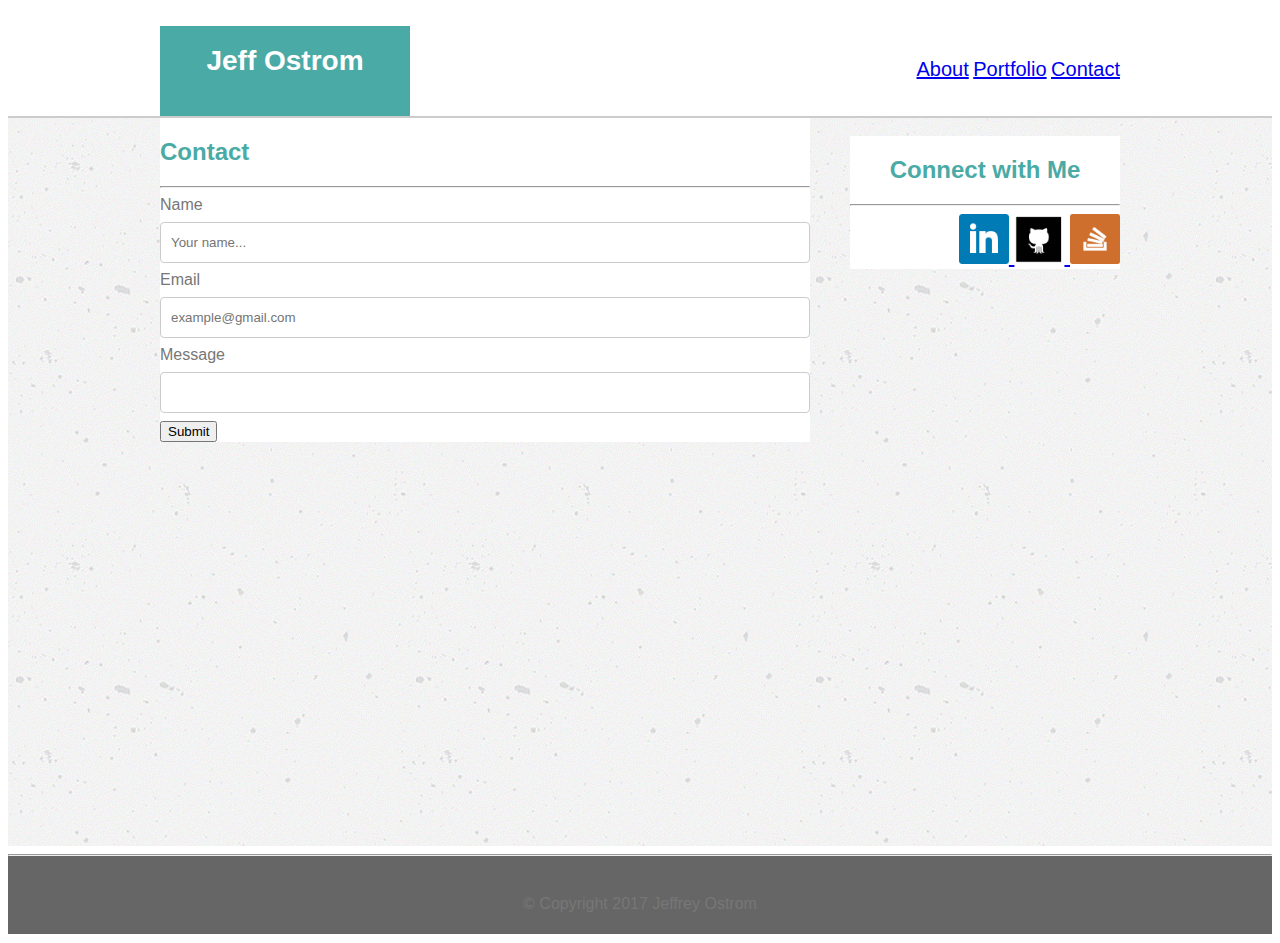
==== contact.html @ f86d0525 "update" ====
<!DOCTYPE html>
<html lang="en-us">
 
<head>
  <meta charset="UTF-8">
  <title>Jeff's Portfolio</title>
  <link rel="stylesheet" type="text/css" href="assets/css/style.css">
</head>
<body>
<!--title top browswer-->
	<header> 
		<div class="content">
			<div class="name">
				<h1>Jeff Ostrom</h1>
			</div>
			<nav>
				<ul>
					<li><a href="index.html">About</a></li>
					<li><a href="portfolio.html">Portfolio</a></li>
					<li><a href="contact.html">Contact</a></li>
				</ul>
			</nav>
		  </div>
	</header>
	<div class="wrapper">
		<div class="content">
			 <div class="main">
				<h2>Contact</h2>
				<hr>
			
			<form action="/action_page.php">
    			<label for="name">Name</label>
    			<input type="text" id="name" name="name" placeholder="Your name...">
		
    			<label for="email">Email</label>
    			<input type="text" id="email" name="email" placeholder="example@gmail.com">

    			<label for="Message">Message</label>
    			<input type="text" id="message name="message">
  
    			<input type="submit" value="Submit">
  			</form>
			</div>
			<div class="side">
				<h2>Connect with Me</h2>
				<hr>
			<nav>
				<ul>  <!--Links to logos side section-->
					<li><a href="https://www.linkedin.com/in/jeffreyostrom/" target="_blank">
							<img src="assets/images/if_square-linkedin_317725.png" width="width="50" height="50" alt="LinkedIn link"">
					<li><a href="https://github.com/JeffOstrom" target="_blank">
							<img src="assets/images/github.png" idth="width="50" height="50" alt="github">
					<li><a href="https://stackoverflow.com/" target="_blank">
							<img src="assets/images/stackoverflow.png" width="width="50" height="50" alt="stackoverflow"> 
						</a>
					</li>
				</nav>
				</ul>
			</div>
		</div>
	</div>
<footer>
	<hr>
&copy; Copyright 2017 Jeffrey Ostrom
</footer>

</body>

</html>
---- assets/css/style.css ----
body{
	height: 100%;
	color: #777777;
	font-family: 'Arial', 'Helvetica Neue', Helvetica, sans-serif;
}

header{
	border-color: #cccccc;
	background-color: #ffffff;
	border-bottom-width: 2px;
	border-top-width: 0;
	border-left-width: 0;
	border-right-width: 0;
	margin: 0;
	padding: 0;
	height: 90px;
	border-style: solid;
}

.content{
	width: 960px;
	margin: 0 auto;

}
.name{
	background-color: #4aaaa5;
	height: 90px;
	width:250px;
	float:left;
}

.name h1{
	font-size: 28px;
	font-weight: bold;
	color: white;
	text-align: center;
}
.main h2{
	color: #4aaaa5;

}

nav{
	height:55px;
	margin:0;
	line-height: 90px;
	float:right;
	color:#777777; 
	display: inline-block;
	list-style-type: none;
	text-align: center;
}

nav ul{
	margin:0;
	padding:0;
	display:inline-block;
	list-style:none;
	vertical-align: center;
	line-height: 1em;
	border-width: 0px;
	color: #777777;
}

nav li{
	display: inline;
	font-size: 20px;
	text-align: center;

}

.wrapper{
	width: 100%;
	background:url(../images/concrete.png) repeat;
	display: inline-block;
	border-width: 0;
	padding: 0;
	min-height: calc(100vh - 92px - 80px);

}

.main {
	width: 650px;
	background-color: #ffffff;
	margin: 0;
	padding: 0;
	float: left;
	margin-right: 40px;


}

.side {
	width: 270px;
	background-color: #ffffff;
	margin: 0;
	padding: 50;
	float: right;
	color: #4aaaa5;
	text-align: center;


}

footer {
	clear: both;
	text-align: center;
	height: 80px;
	background-color: #666666;
	line-height: 79px;
	vertical-align: center;
	border-width: 0px;
	margin: 0;
	color: #777777;
}

input[type=text], select {
    width: 100%;
    padding: 12px 10px;
    margin: 8px 0;
    display: inline-block;
    border: 1px solid #ccc;
    border-radius: 4px;
    box-sizing: border-box;
}
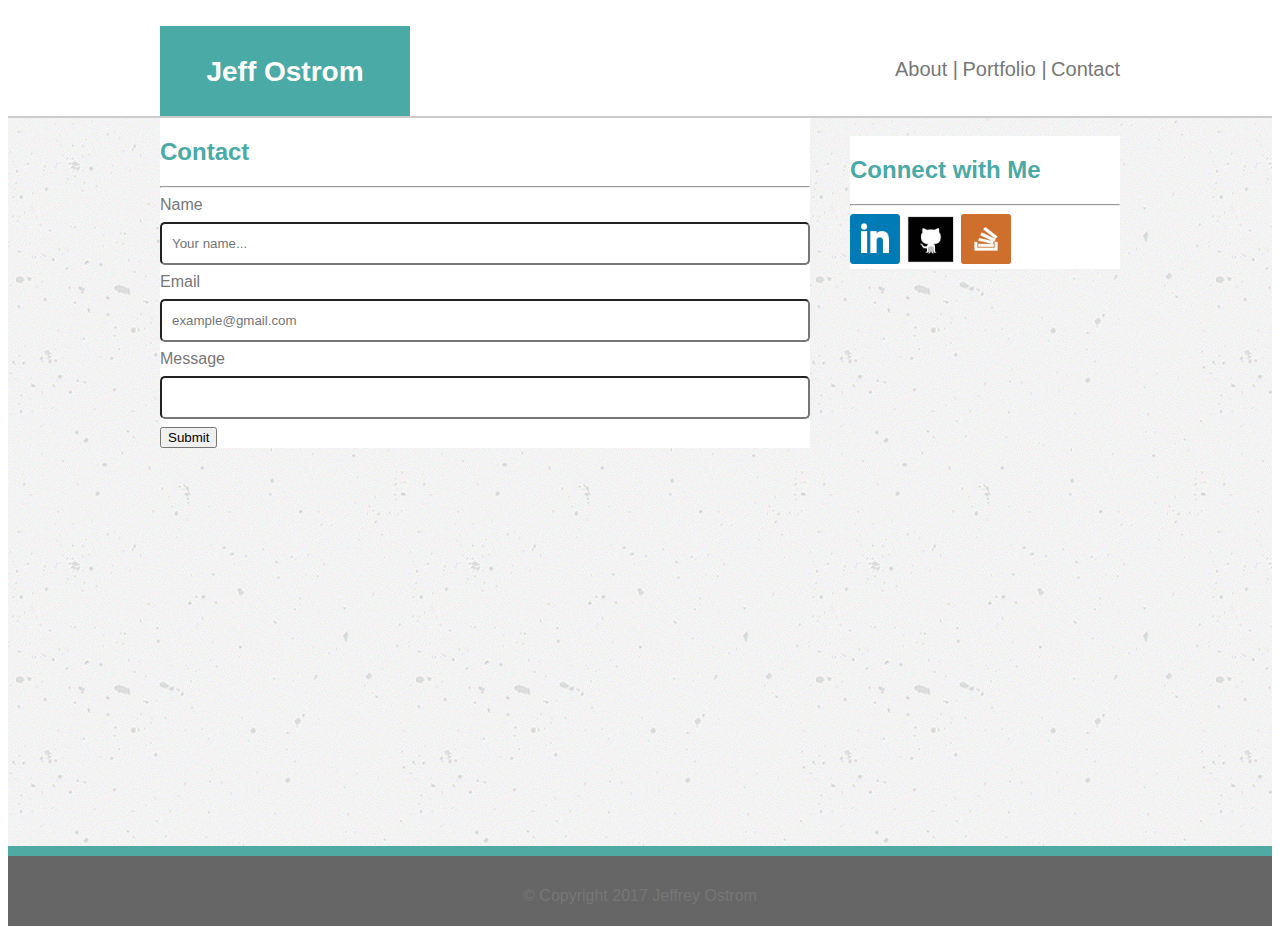
==== commit 66556d92: "html/css update" ====
--- a/contact.html
+++ b/contact.html
@@ -13,11 +13,11 @@
 			<div class="name">
 				<h1>Jeff Ostrom</h1>
 			</div>
-			<nav>
+			<nav> <!--nav layout top right-->
 				<ul>
-					<li><a href="index.html">About</a></li>
-					<li><a href="portfolio.html">Portfolio</a></li>
-					<li><a href="contact.html">Contact</a></li>
+					<li><a class="tabel" href="index.html">About |</a></li>
+					<li><a class="tabel" href="portfolio.html">Portfolio |</a></li>
+					<li><a class="tabel" href="contact.html">Contact</a></li>
 				</ul>
 			</nav>
 		  </div>
@@ -27,7 +27,7 @@
 			 <div class="main">
 				<h2>Contact</h2>
 				<hr>
-			
+			<!--form layout-->
 			<form action="/action_page.php">
     			<label for="name">Name</label>
     			<input type="text" id="name" name="name" placeholder="Your name...">
@@ -39,12 +39,12 @@
     			<input type="text" id="message name="message">
   
     			<input type="submit" value="Submit">
+    			<!--incorrect submit color/size-->
   			</form>
 			</div>
-			<div class="side">
+			<div class="side"> <!-- far right section-->
 				<h2>Connect with Me</h2>
 				<hr>
-			<nav>
 				<ul>  <!--Links to logos side section-->
 					<li><a href="https://www.linkedin.com/in/jeffreyostrom/" target="_blank">
 							<img src="assets/images/if_square-linkedin_317725.png" width="width="50" height="50" alt="LinkedIn link"">
@@ -54,7 +54,6 @@
 							<img src="assets/images/stackoverflow.png" width="width="50" height="50" alt="stackoverflow"> 
 						</a>
 					</li>
-				</nav>
 				</ul>
 			</div>
 		</div>
--- a/assets/css/style.css
+++ b/assets/css/style.css
@@ -19,8 +19,7 @@
 
 .content{
 	width: 960px;
-	margin: 0 auto;
-
+	margin: 0 auto;	
 }
 .name{
 	background-color: #4aaaa5;
@@ -34,17 +33,18 @@
 	font-weight: bold;
 	color: white;
 	text-align: center;
+	margin-top: 0;
+    padding-top: 30px
 }
 .main h2{
 	color: #4aaaa5;
-
 }
 
 nav{
 	height:55px;
 	margin:0;
 	line-height: 90px;
-	float:right;
+	float: right;
 	color:#777777; 
 	display: inline-block;
 	list-style-type: none;
@@ -66,7 +66,11 @@
 	display: inline;
 	font-size: 20px;
 	text-align: center;
+	text-decoration: none;
+}
 
+nav li a {
+	text-decoration: none;
 }
 
 .wrapper{
@@ -76,30 +80,41 @@
 	border-width: 0;
 	padding: 0;
 	min-height: calc(100vh - 92px - 80px);
-
 }
 
 .main {
-	width: 650px;
+	width:650px;
 	background-color: #ffffff;
 	margin: 0;
 	padding: 0;
-	float: left;
-	margin-right: 40px;
-
-
+	float:left;
+	margin-right: 40px
 }
 
 .side {
-	width: 270px;
+		width: 270px;
 	background-color: #ffffff;
 	margin: 0;
 	padding: 50;
 	float: right;
 	color: #4aaaa5;
+}
+
+.side ul{
+	margin:0;
+	padding:0;
+	list-style:none;
+}
+
+.side li{
+	display: inline;
+	font-size: 20px;
 	text-align: center;
+	text-decoration: none;
+}
 
-
+.side li a {
+	text-decoration: none;
 }
 
 footer {
@@ -113,22 +128,55 @@
 	margin: 0;
 	color: #777777;
 }
+footer hr {
+	display: block;
+	margin-top: 0;
+	margin-bottom: 0;
+	margin-left: auto;
+	margin-right: auto;
+	border-style: solid;
+	border-width: 5px;
+	color: #4faaa4;
+
+}
 
 input[type=text], select {
     width: 100%;
     padding: 12px 10px;
     margin: 8px 0;
     display: inline-block;
-    border: 1px solid #ccc;
-    border-radius: 4px;
+    border: 5 solid #ccc;
+    border-radius: 5px;
     box-sizing: border-box;
 }
 
+.portfolio img{
+	height: 150px;
+	width: 200px;	
+	text-decoration: none;
+}
 
+#LinkedIn {
+	margin-right: 80px;
+}
 
+#github {
+	margin-left: 5px;
+}
 
+#stackoverflow {
+	margin-left: 5px;
+}
 
+.tabel {  
+	background-color: white;
+	text-decoration: none;
+	border:none;
+	color: #777777;
+}
 
+.photo{ 
+	float: left; 
+	margin-right: 15px;
+}
 
-
-
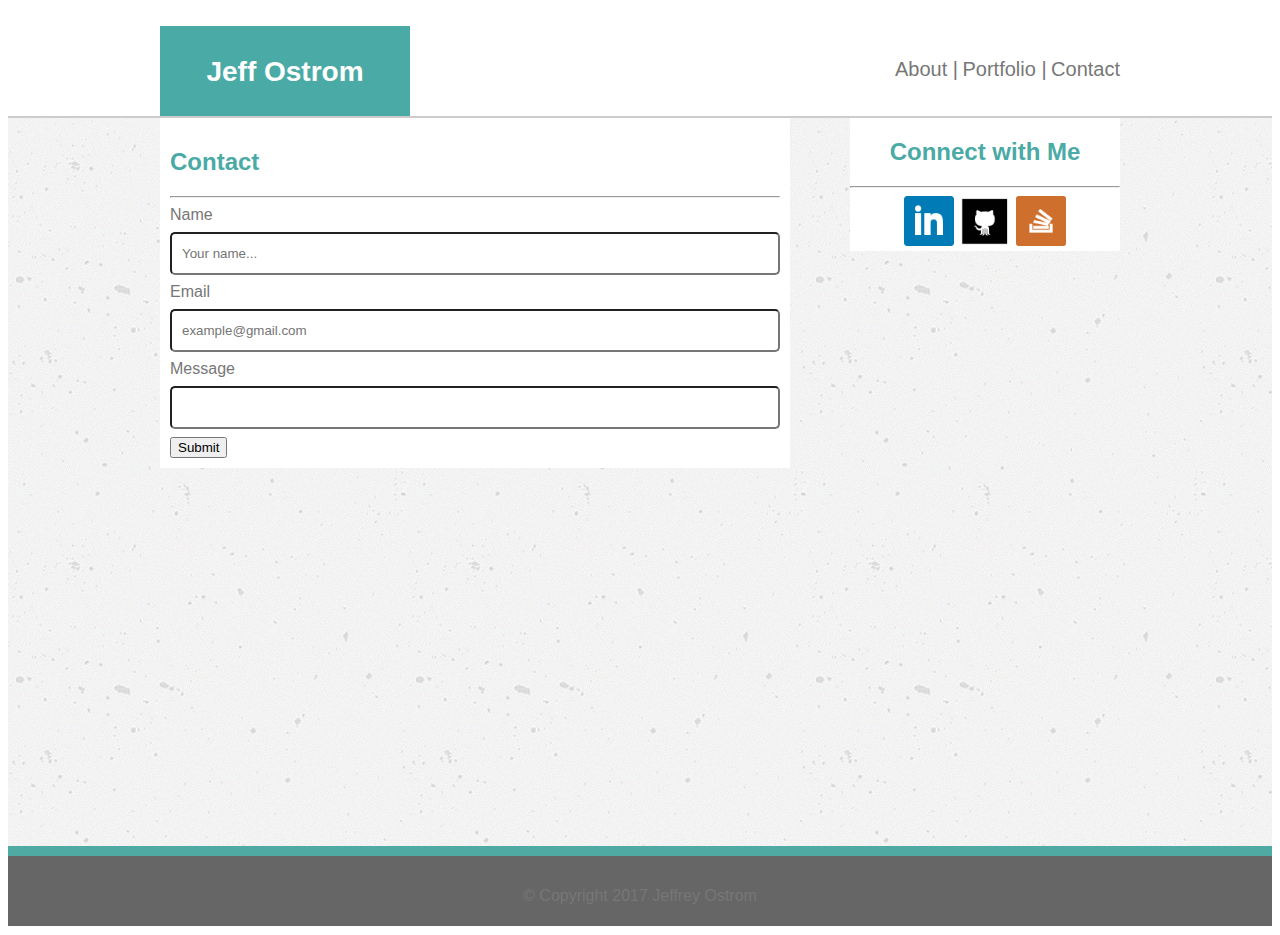
==== commit 755046c1: "updated html/css" ====
--- a/contact.html
+++ b/contact.html
@@ -47,11 +47,11 @@
 				<hr>
 				<ul>  <!--Links to logos side section-->
 					<li><a href="https://www.linkedin.com/in/jeffreyostrom/" target="_blank">
-							<img src="assets/images/if_square-linkedin_317725.png" width="width="50" height="50" alt="LinkedIn link"">
+							<img src="assets/images/if_square-linkedin_317725.png" width="50" height="50" alt="LinkedIn link">
 					<li><a href="https://github.com/JeffOstrom" target="_blank">
-							<img src="assets/images/github.png" idth="width="50" height="50" alt="github">
+							<img src="assets/images/github.png" width="50" height="50" alt="github">
 					<li><a href="https://stackoverflow.com/" target="_blank">
-							<img src="assets/images/stackoverflow.png" width="width="50" height="50" alt="stackoverflow"> 
+							<img src="assets/images/stackoverflow.png" width="50" height="50" alt="stackoverflow">
 						</a>
 					</li>
 				</ul>
--- a/assets/css/style.css
+++ b/assets/css/style.css
@@ -83,10 +83,10 @@
 }
 
 .main {
-	width:650px;
+	width:610px;
 	background-color: #ffffff;
 	margin: 0;
-	padding: 0;
+	padding: 10px;
 	float:left;
 	margin-right: 40px
 }
@@ -95,9 +95,10 @@
 		width: 270px;
 	background-color: #ffffff;
 	margin: 0;
-	padding: 50;
+	padding: 70;
 	float: right;
 	color: #4aaaa5;
+	text-align: center;
 }
 
 .side ul{
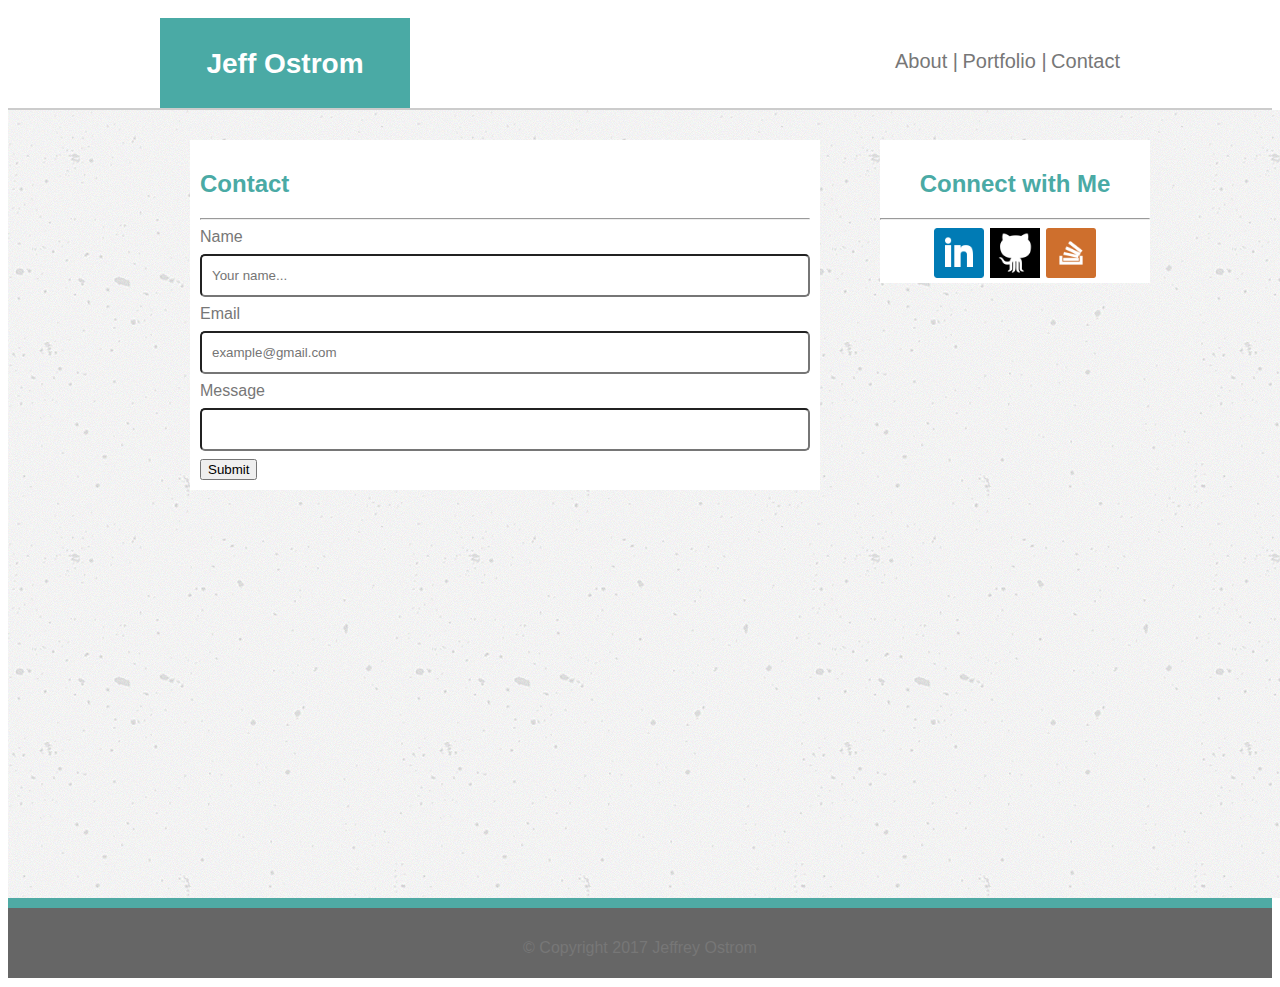
==== commit 660d418b: "html/CSS update" ====
--- a/contact.html
+++ b/contact.html
@@ -25,6 +25,7 @@
 	<div class="wrapper">
 		<div class="content">
 			 <div class="main">
+			<!--main heading contact page-->
 				<h2>Contact</h2>
 				<hr>
 			<!--form layout-->
@@ -44,6 +45,7 @@
 			</div>
 			<div class="side"> <!-- far right section-->
 				<h2>Connect with Me</h2>
+				<!--line break-->
 				<hr>
 				<ul>  <!--Links to logos side section-->
 					<li><a href="https://www.linkedin.com/in/jeffreyostrom/" target="_blank">
--- a/assets/css/style.css
+++ b/assets/css/style.css
@@ -2,6 +2,7 @@
 	height: 100%;
 	color: #777777;
 	font-family: 'Arial', 'Helvetica Neue', Helvetica, sans-serif;
+	margin-top: auto;
 }
 
 header{
@@ -78,7 +79,7 @@
 	background:url(../images/concrete.png) repeat;
 	display: inline-block;
 	border-width: 0;
-	padding: 0;
+	padding: 30px;
 	min-height: calc(100vh - 92px - 80px);
 }
 
@@ -99,6 +100,7 @@
 	float: right;
 	color: #4aaaa5;
 	text-align: center;
+	padding-top: 10px;
 }
 
 .side ul{
@@ -157,18 +159,6 @@
 	text-decoration: none;
 }
 
-#LinkedIn {
-	margin-right: 80px;
-}
-
-#github {
-	margin-left: 5px;
-}
-
-#stackoverflow {
-	margin-left: 5px;
-}
-
 .tabel {  
 	background-color: white;
 	text-decoration: none;
@@ -181,3 +171,5 @@
 	margin-right: 15px;
 }
 
+
+
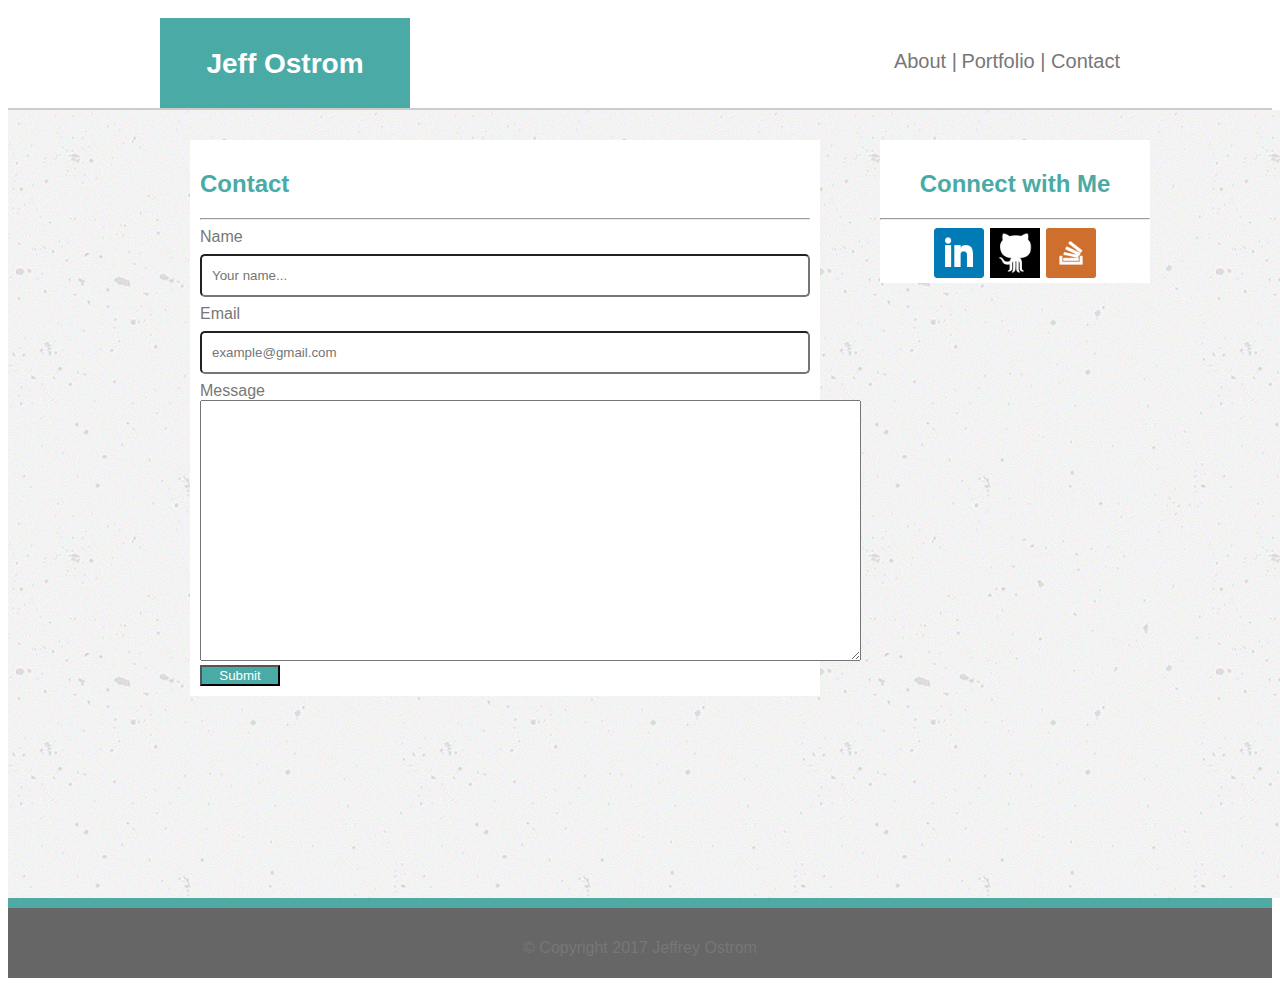
==== commit 31bec068: "Updated" ====
--- a/contact.html
+++ b/contact.html
@@ -4,6 +4,7 @@
 <head>
   <meta charset="UTF-8">
   <title>Jeff's Portfolio</title>
+	<!-- I Put the reset link in and took it out.Aware always need to have moving forward-->
   <link rel="stylesheet" type="text/css" href="assets/css/style.css">
 </head>
 <body>
@@ -16,7 +17,7 @@
 			<nav> <!--nav layout top right-->
 				<ul>
 					<li><a class="tabel" href="index.html">About |</a></li>
-					<li><a class="tabel" href="portfolio.html">Portfolio |</a></li>
+					<li><a class="tabel" href="portfolio.html">Portfolio |</a><li>
 					<li><a class="tabel" href="contact.html">Contact</a></li>
 				</ul>
 			</nav>
@@ -37,16 +38,21 @@
     			<input type="text" id="email" name="email" placeholder="example@gmail.com">
 
     			<label for="Message">Message</label>
-    			<input type="text" id="message name="message">
-  
-    			<input type="submit" value="Submit">
-    			<!--incorrect submit color/size-->
-  			</form>
-			</div>
+    		<br>
+    			<!--message box sizing-->
+				<textarea rows="17" cols="80"> </textarea>
+
+    		<br>
+  			
+  				<!--submit button-->
+  				<button type="button1" class="button1">Submit</button>
+    		</form>
+		</div>
+			
 			<div class="side"> <!-- far right section-->
 				<h2>Connect with Me</h2>
 				<!--line break-->
-				<hr>
+			<hr>
 				<ul>  <!--Links to logos side section-->
 					<li><a href="https://www.linkedin.com/in/jeffreyostrom/" target="_blank">
 							<img src="assets/images/if_square-linkedin_317725.png" width="50" height="50" alt="LinkedIn link">
@@ -60,10 +66,11 @@
 			</div>
 		</div>
 	</div>
-<footer>
+	<!--bottom page footer-->
+	<footer>
 	<hr>
-&copy; Copyright 2017 Jeffrey Ostrom
-</footer>
+		&copy; Copyright 2017 Jeffrey Ostrom
+	</footer>
 
 </body>
 
--- a/assets/css/style.css
+++ b/assets/css/style.css
@@ -3,7 +3,8 @@
 	color: #777777;
 	font-family: 'Arial', 'Helvetica Neue', Helvetica, sans-serif;
 	margin-top: auto;
-}
+	
+	}
 
 header{
 	border-color: #cccccc;
@@ -16,18 +17,19 @@
 	padding: 0;
 	height: 90px;
 	border-style: solid;
-}
+	}
 
 .content{
 	width: 960px;
 	margin: 0 auto;	
-}
+	}
+
 .name{
 	background-color: #4aaaa5;
 	height: 90px;
 	width:250px;
 	float:left;
-}
+	}
 
 .name h1{
 	font-size: 28px;
@@ -36,10 +38,10 @@
 	text-align: center;
 	margin-top: 0;
     padding-top: 30px
-}
+	}
 .main h2{
 	color: #4aaaa5;
-}
+	}
 
 nav{
 	height:55px;
@@ -50,7 +52,7 @@
 	display: inline-block;
 	list-style-type: none;
 	text-align: center;
-}
+	}
 
 nav ul{
 	margin:0;
@@ -61,18 +63,18 @@
 	line-height: 1em;
 	border-width: 0px;
 	color: #777777;
-}
+	}
 
 nav li{
 	display: inline;
 	font-size: 20px;
 	text-align: center;
 	text-decoration: none;
-}
+	}
 
 nav li a {
 	text-decoration: none;
-}
+	}
 
 .wrapper{
 	width: 100%;
@@ -81,7 +83,7 @@
 	border-width: 0;
 	padding: 30px;
 	min-height: calc(100vh - 92px - 80px);
-}
+	}
 
 .main {
 	width:610px;
@@ -90,7 +92,7 @@
 	padding: 10px;
 	float:left;
 	margin-right: 40px
-}
+	}
 
 .side {
 		width: 270px;
@@ -101,24 +103,24 @@
 	color: #4aaaa5;
 	text-align: center;
 	padding-top: 10px;
-}
+	}
 
 .side ul{
 	margin:0;
 	padding:0;
 	list-style:none;
-}
+	}
 
 .side li{
 	display: inline;
 	font-size: 20px;
 	text-align: center;
 	text-decoration: none;
-}
+	}
 
 .side li a {
 	text-decoration: none;
-}
+	}
 
 footer {
 	clear: both;
@@ -130,7 +132,8 @@
 	border-width: 0px;
 	margin: 0;
 	color: #777777;
-}
+	}
+
 footer hr {
 	display: block;
 	margin-top: 0;
@@ -141,7 +144,7 @@
 	border-width: 5px;
 	color: #4faaa4;
 
-}
+	}
 
 input[type=text], select {
     width: 100%;
@@ -151,25 +154,80 @@
     border: 5 solid #ccc;
     border-radius: 5px;
     box-sizing: border-box;
-}
+	}
 
 .portfolio img{
 	height: 150px;
 	width: 200px;	
 	text-decoration: none;
-}
+	}
 
 .tabel {  
 	background-color: white;
 	text-decoration: none;
 	border:none;
 	color: #777777;
-}
+	}
 
 .photo{ 
 	float: left; 
 	margin-right: 15px;
-}
-
-
-
+	}
+
+
+.pictures {
+	display: inline-block;
+	padding: 0px;
+	border: 0px;
+	margin: 0px;
+	position: relative;
+	top:0;
+	left:0;
+}
+
+.pictures img{
+	width: 250px;
+    height: 250px;
+    margin-left: 25px;
+    margin-right: 25px;
+    margin-bottom: 20px;
+    margin-top: 25px;
+}
+
+
+.pictures:nth-child(odd){
+	float: left;
+}
+
+.pictures:nth-child(even){
+	float: right;
+}
+
+.pic-label {
+	position: absolute;
+	top: 210px;
+	left: 0;
+	width: 83.5%;
+	background-color: #4aaaa5;
+	z-index: 2;
+	text-align: center;
+	font-weight: bold;
+	font-size: 20px;
+	color: white;
+	margin-left: 25px;
+	margin-top: 30px;
+}
+
+.button1 {
+	color: white;
+	background-color: #4aaaa5;
+	width: 80px;
+}
+
+
+
+
+
+
+
+
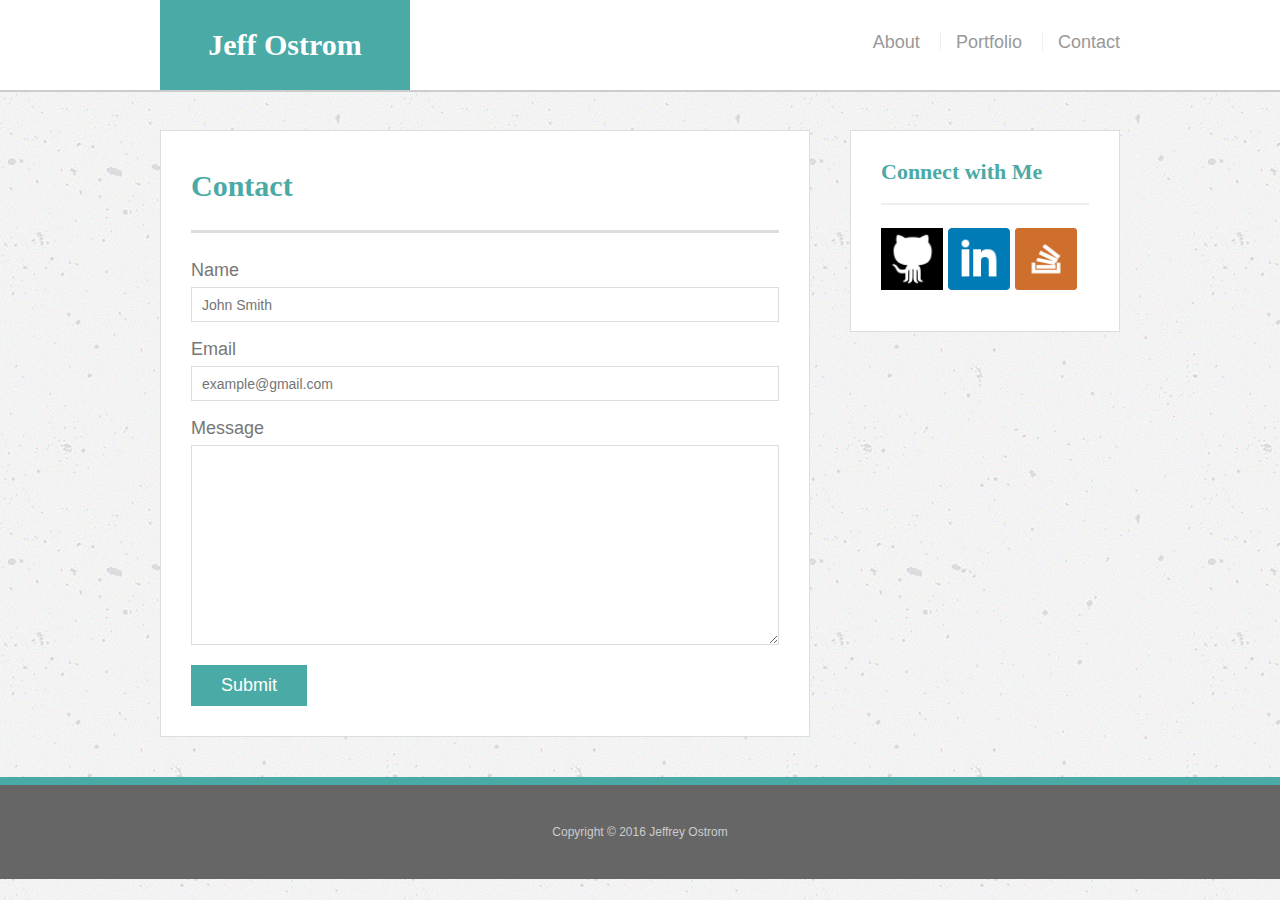
==== commit 0086eb3b: "updated html/css format" ====
--- a/contact.html
+++ b/contact.html
@@ -1,77 +1,67 @@
-<!DOCTYPE html>
+<!doctype html>
 <html lang="en-us">
- 
+
 <head>
-  <meta charset="UTF-8">
-  <title>Jeff's Portfolio</title>
-	<!-- I Put the reset link in and took it out.Aware always need to have moving forward-->
-  <link rel="stylesheet" type="text/css" href="assets/css/style.css">
+  <meta charset="UTF-8">
+  <title>Jeff's Portfolio</title>
+  <meta name="viewport" content="width=device-width">
+  <link rel="stylesheet" type="text/css" href="assets/css/reset.css">
+  <link rel="stylesheet" type="text/css" href="assets/css/style.css">
 </head>
+
 <body>
-<!--title top browswer-->
-	<header> 
-		<div class="content">
-			<div class="name">
-				<h1>Jeff Ostrom</h1>
-			</div>
-			<nav> <!--nav layout top right-->
-				<ul>
-					<li><a class="tabel" href="index.html">About |</a></li>
-					<li><a class="tabel" href="portfolio.html">Portfolio |</a><li>
-					<li><a class="tabel" href="contact.html">Contact</a></li>
-				</ul>
-			</nav>
-		  </div>
-	</header>
-	<div class="wrapper">
-		<div class="content">
-			 <div class="main">
-			<!--main heading contact page-->
-				<h2>Contact</h2>
-				<hr>
-			<!--form layout-->
-			<form action="/action_page.php">
-    			<label for="name">Name</label>
-    			<input type="text" id="name" name="name" placeholder="Your name...">
-		
-    			<label for="email">Email</label>
-    			<input type="text" id="email" name="email" placeholder="example@gmail.com">
 
-    			<label for="Message">Message</label>
-    		<br>
-    			<!--message box sizing-->
-				<textarea rows="17" cols="80"> </textarea>
+  <header id="masthead">
+    <div class="container">
+      <a href="index.html" id="logo">Jeff Ostrom</a>
+      <nav>
+        <a href="index.html">About</a>
+        <a href="portfolio.html">Portfolio</a>
+        <a href="contact.html">Contact</a>
+      </nav>
+    </div>
+  </header>
 
-    		<br>
-  			
-  				<!--submit button-->
-  				<button type="button1" class="button1">Submit</button>
-    		</form>
-		</div>
-			
-			<div class="side"> <!-- far right section-->
-				<h2>Connect with Me</h2>
-				<!--line break-->
-			<hr>
-				<ul>  <!--Links to logos side section-->
-					<li><a href="https://www.linkedin.com/in/jeffreyostrom/" target="_blank">
-							<img src="assets/images/if_square-linkedin_317725.png" width="50" height="50" alt="LinkedIn link">
-					<li><a href="https://github.com/JeffOstrom" target="_blank">
-							<img src="assets/images/github.png" width="50" height="50" alt="github">
-					<li><a href="https://stackoverflow.com/" target="_blank">
-							<img src="assets/images/stackoverflow.png" width="50" height="50" alt="stackoverflow">
-						</a>
-					</li>
-				</ul>
-			</div>
-		</div>
-	</div>
-	<!--bottom page footer-->
-	<footer>
-	<hr>
-		&copy; Copyright 2017 Jeffrey Ostrom
-	</footer>
+  <div id="main-container" class="container">
+    <section class="main-section">
+      <h1>Contact</h1>
 
+      <form id="contact-form">
+        <ul>
+          <li>
+            <label for="name">Name</label>
+            <input type="text" id="name" name="name" placeholder="John Smith" required="required">
+          </li>
+          <li>
+            <label for="email">Email</label>
+            <input type="email" id="email" name="email" placeholder="example@gmail.com" required="required">
+          </li>
+          <li>
+            <label for="message">Message</label>
+            <textarea id="message" name="message" required="required"></textarea>
+          </li>
+        </ul>
+        <input type="submit">
+      </form>
+
+    </section>
+
+    <section class="sidebar">
+      <div id="connect">
+        <h2>Connect with Me</h2>
+
+          <a href="https://github.com/JeffOstrom"><img src="assets/images/github.png" class="social" alt="GitHub" /></a>
+          <a href="https://www.linkedin.com/in/jeffreyostrom/"><img src="assets/images/if_square-linkedin_317725.png" class="social" alt="LinkedIn" /></a>
+          <a href="https://stackoverflow.com/"><img src="assets/images/stackoverflow.png" class="social" alt="Stack Overflow" /></a>
+      </div>
+    </section>
+  </div>
+
+  <footer>
+    <div class="container">
+      Copyright &copy; 2016 Jeffrey Ostrom
+    </div>
+  </footer>
 </body>
 
 </html>--- a/assets/css/style.css
+++ b/assets/css/style.css
@@ -1,233 +1,258 @@
-body{
-	height: 100%;
-	color: #777777;
-	font-family: 'Arial', 'Helvetica Neue', Helvetica, sans-serif;
-	margin-top: auto;
-	
-	}
-
-header{
-	border-color: #cccccc;
-	background-color: #ffffff;
-	border-bottom-width: 2px;
-	border-top-width: 0;
-	border-left-width: 0;
-	border-right-width: 0;
-	margin: 0;
-	padding: 0;
-	height: 90px;
-	border-style: solid;
-	}
-
-.content{
-	width: 960px;
-	margin: 0 auto;	
-	}
-
-.name{
-	background-color: #4aaaa5;
-	height: 90px;
-	width:250px;
-	float:left;
-	}
-
-.name h1{
-	font-size: 28px;
-	font-weight: bold;
-	color: white;
-	text-align: center;
-	margin-top: 0;
-    padding-top: 30px
-	}
-.main h2{
-	color: #4aaaa5;
-	}
-
-nav{
-	height:55px;
-	margin:0;
-	line-height: 90px;
-	float: right;
-	color:#777777; 
-	display: inline-block;
-	list-style-type: none;
-	text-align: center;
-	}
-
-nav ul{
-	margin:0;
-	padding:0;
-	display:inline-block;
-	list-style:none;
-	vertical-align: center;
-	line-height: 1em;
-	border-width: 0px;
-	color: #777777;
-	}
-
-nav li{
-	display: inline;
-	font-size: 20px;
-	text-align: center;
-	text-decoration: none;
-	}
-
-nav li a {
-	text-decoration: none;
-	}
-
-.wrapper{
-	width: 100%;
-	background:url(../images/concrete.png) repeat;
-	display: inline-block;
-	border-width: 0;
-	padding: 30px;
-	min-height: calc(100vh - 92px - 80px);
-	}
-
-.main {
-	width:610px;
-	background-color: #ffffff;
-	margin: 0;
-	padding: 10px;
-	float:left;
-	margin-right: 40px
-	}
-
-.side {
-		width: 270px;
-	background-color: #ffffff;
-	margin: 0;
-	padding: 70;
-	float: right;
-	color: #4aaaa5;
-	text-align: center;
-	padding-top: 10px;
-	}
-
-.side ul{
-	margin:0;
-	padding:0;
-	list-style:none;
-	}
-
-.side li{
-	display: inline;
-	font-size: 20px;
-	text-align: center;
-	text-decoration: none;
-	}
-
-.side li a {
-	text-decoration: none;
-	}
+body {
+  font-family: Arial, "Helvetica Neue", Helvetica, sans-serif;
+  font-size: 18px;
+  line-height: 34px;
+  color: #777;
+  background: url("../images/concrete.png");
+}
+
+* {
+  box-sizing: border-box;
+}
+
+/* general */
+
+.container {
+  width: 100%;
+  max-width: 960px;
+  margin: 0 auto;
+  clear: both;
+}
+
+h1,
+h2,
+h3,
+p {
+  margin-bottom: 20px;
+}
+
+p:last-child {
+  margin-bottom: 0;
+}
+
+h1,
+h2,
+h3 {
+  font-family: Georgia, Times, "Times New Roman", serif;
+  font-weight: 700;
+  color: #4aaaa5;
+}
+
+h1 {
+  padding-bottom: 20px;
+  font-size: 30px;
+  line-height: 49px;
+  border-bottom: 3px solid #ddd;
+}
+
+h2,
+h3 {
+  font-size: 22px;
+}
+
+/* header */
+
+#masthead {
+  position: fixed;
+  z-index: 99;
+  width: 100%;
+  margin: 0 0 30px;
+  overflow: auto;
+  color: #fff;
+  background: #fff;
+  border-bottom: 2px solid #ccc;
+}
+
+#logo {
+  float: left;
+  width: 250px;
+  height: 90px;
+  font-family: Georgia, Times, "Times New Roman", serif;
+  font-size: 30px;
+  font-weight: 700;
+  line-height: 90px;
+  color: #fff;
+  text-align: center;
+  text-decoration: none;
+  background: #4aaaa5;
+}
+
+nav {
+  float: right;
+  margin-top: 25px;
+}
+
+nav a {
+  display: inline-block;
+  padding-left: 15px;
+  margin-left: 15px;
+  line-height: 18px;
+  color: #999;
+  text-decoration: none;
+  border-left: 1px solid #efefef;
+}
+
+nav a:first-child {
+  border-left: 0 none;
+}
+
+/* footer */
 
 footer {
-	clear: both;
-	text-align: center;
-	height: 80px;
-	background-color: #666666;
-	line-height: 79px;
-	vertical-align: center;
-	border-width: 0px;
-	margin: 0;
-	color: #777777;
-	}
-
-footer hr {
-	display: block;
-	margin-top: 0;
-	margin-bottom: 0;
-	margin-left: auto;
-	margin-right: auto;
-	border-style: solid;
-	border-width: 5px;
-	color: #4faaa4;
-
-	}
-
-input[type=text], select {
-    width: 100%;
-    padding: 12px 10px;
-    margin: 8px 0;
-    display: inline-block;
-    border: 5 solid #ccc;
-    border-radius: 5px;
-    box-sizing: border-box;
-	}
-
-.portfolio img{
-	height: 150px;
-	width: 200px;	
-	text-decoration: none;
-	}
-
-.tabel {  
-	background-color: white;
-	text-decoration: none;
-	border:none;
-	color: #777777;
-	}
-
-.photo{ 
-	float: left; 
-	margin-right: 15px;
-	}
-
-
-.pictures {
-	display: inline-block;
-	padding: 0px;
-	border: 0px;
-	margin: 0px;
-	position: relative;
-	top:0;
-	left:0;
-}
-
-.pictures img{
-	width: 250px;
-    height: 250px;
-    margin-left: 25px;
-    margin-right: 25px;
-    margin-bottom: 20px;
-    margin-top: 25px;
-}
-
-
-.pictures:nth-child(odd){
-	float: left;
-}
-
-.pictures:nth-child(even){
-	float: right;
-}
-
-.pic-label {
-	position: absolute;
-	top: 210px;
-	left: 0;
-	width: 83.5%;
-	background-color: #4aaaa5;
-	z-index: 2;
-	text-align: center;
-	font-weight: bold;
-	font-size: 20px;
-	color: white;
-	margin-left: 25px;
-	margin-top: 30px;
-}
-
-.button1 {
-	color: white;
-	background-color: #4aaaa5;
-	width: 80px;
-}
-
-
-
-
-
-
-
-
+  padding: 30px 0;
+  clear: both;
+  font-size: 12px;
+  color: #fff;
+  color: #ccc;
+  text-align: center;
+  background: #666;
+  border-top: 8px solid #4aaaa5;
+}
+
+/* sidebar */
+
+.sidebar {
+  float: right;
+  width: 100%;
+  max-width: 270px;
+  padding: 30px;
+  margin-bottom: 20px;
+  background: #fff;
+  border: 1px solid #ddd;
+}
+
+h3,
+.sidebar h2 {
+  padding-bottom: 20px;
+  margin-bottom: 15px;
+  line-height: 22px;
+  border-bottom: 2px solid #eee;
+}
+
+.social {
+  width: 62px;
+  height: 62px;
+  margin-top: 8px;
+  margin-right: 5px;
+}
+
+.social:last-child {
+  margin-right: 0;
+}
+
+/* main */
+
+#main-container {
+  padding-top: 130px;
+}
+
+.main-section {
+  float: left;
+  width: 100%;
+  max-width: 650px;
+  padding: 30px;
+  margin: 0 0 40px;
+  background: #fff;
+  border: 1px solid #ddd;
+}
+
+/* portfolio page */
+
+.work {
+  position: relative;
+  float: left;
+  width: 274px;
+  margin: 20px 0 25px;
+  overflow: auto;
+}
+
+.work:nth-child(even) {
+  margin-right: 40px;
+}
+
+.work img {
+  width: 100%;
+  border: 0 none;
+  opacity: 0.8;
+}
+
+.work h3 {
+  position: absolute;
+  bottom: 20px;
+  width: 100%;
+  padding: 15px;
+  margin-bottom: 0;
+  font-weight: 300;
+  line-height: 30px;
+  color: #fff;
+  text-align: center;
+  background: #4aaaa5;
+  border-bottom: 0;
+}
+
+.auth-image {
+  float: left;
+  width: 200px;
+  height: auto;
+  margin-top: 10px;
+  margin-right: 25px;
+}
+
+/* contact page */
+
+#contact-form ul {
+  margin-bottom: 20px;
+}
+
+#contact-form li {
+  margin-bottom: 10px;
+}
+
+label,
+input[type=text],
+input[type=email],
+textarea {
+  display: block;
+  width: 100%;
+}
+
+input[type=text],
+input[type=email],
+textarea {
+  height: 35px;
+  padding: 0 10px;
+  font-size: 14px;
+  border: 1px solid #ddd;
+}
+
+textarea {
+  height: 200px;
+}
+
+input[type=submit] {
+  padding: 10px 30px;
+  font-size: 18px;
+  color: #fff;
+  cursor: pointer;
+  background: #4aaaa5;
+  border: 0 none;
+}
+
+
+ 
+
+
+
+
+
+
+
+
+
+
+
+
+
+
+  
+
